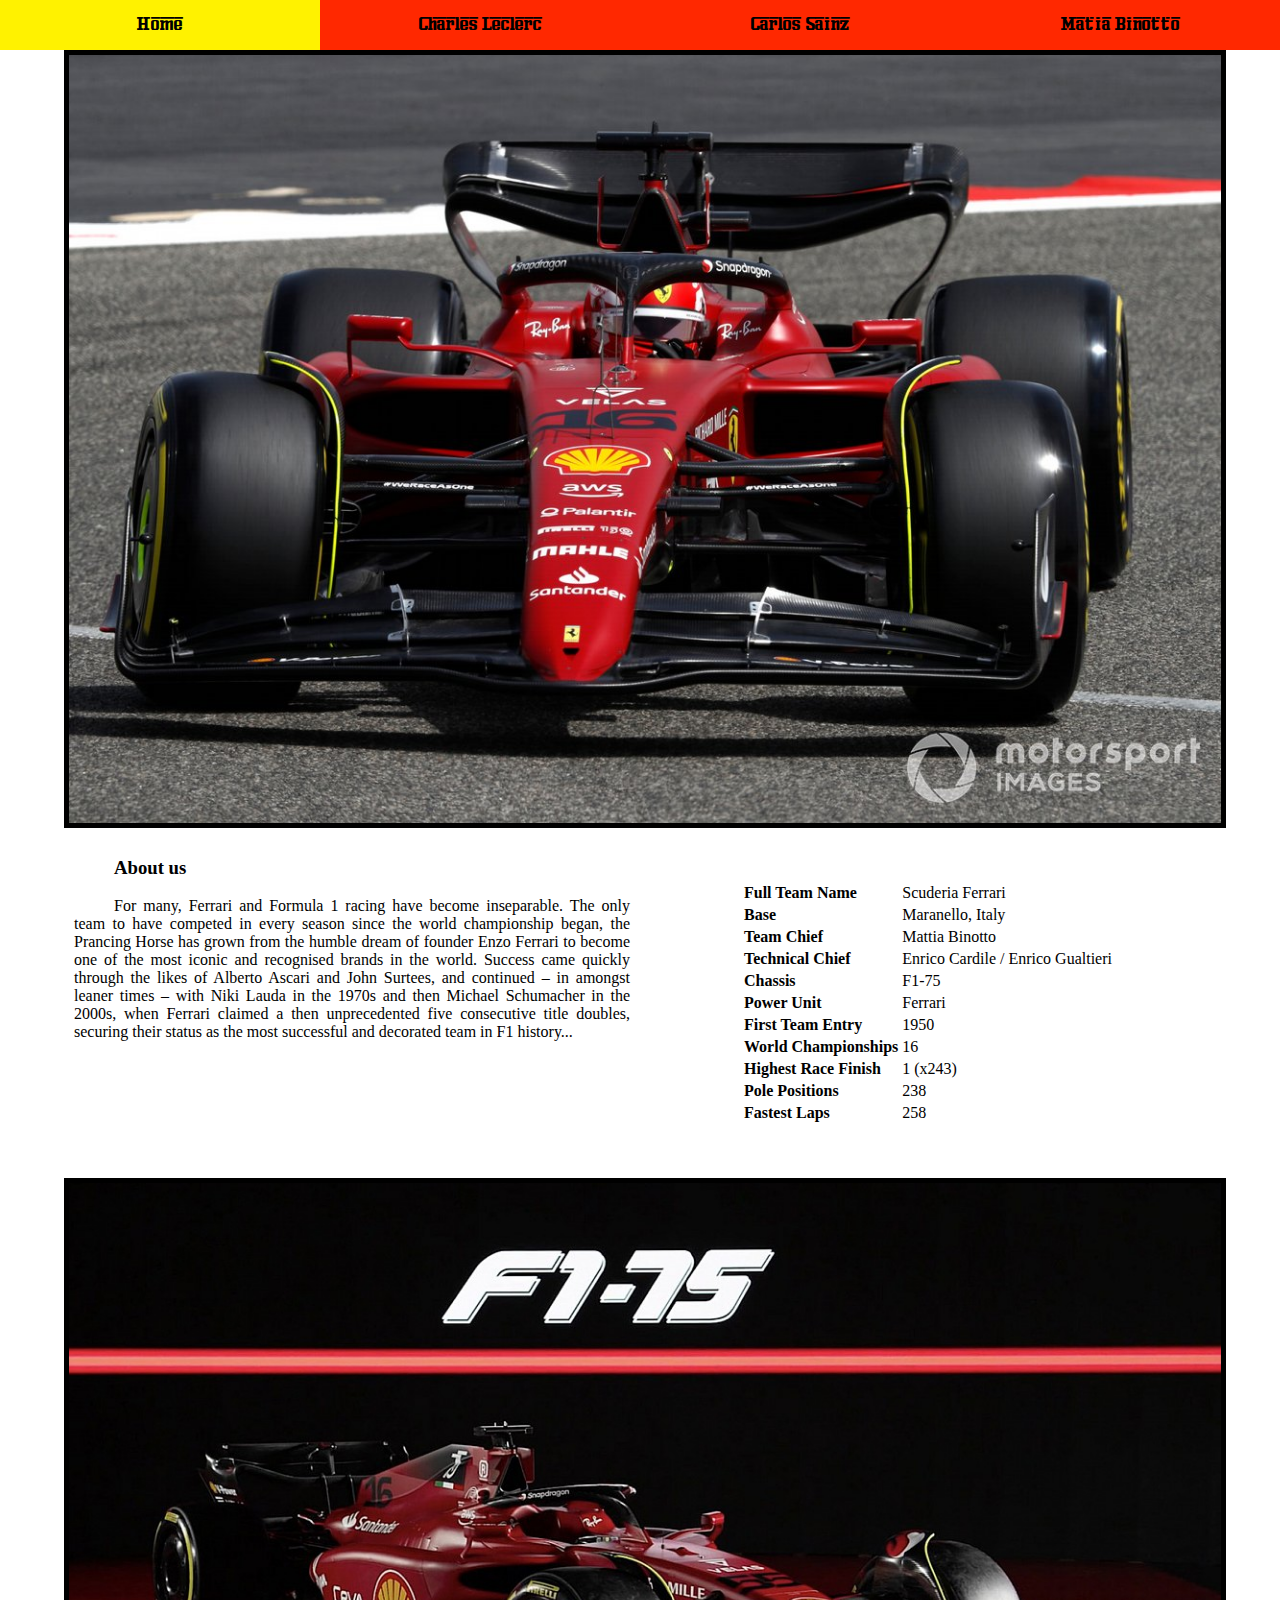
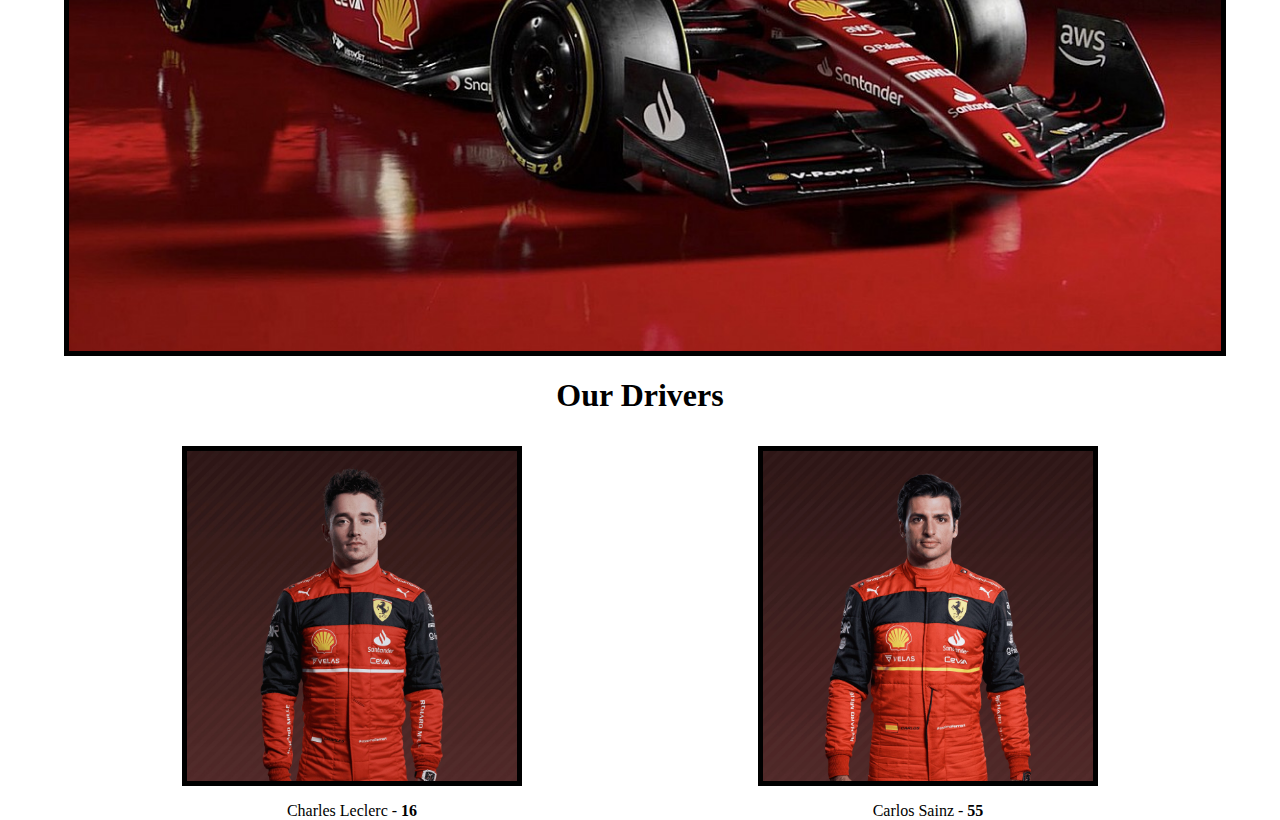
==== index.html @ 8624e308 "Add files via upload" ====
<!DOCTYPE html>
<html lang="en">
<head>
    <link rel="stylesheet" href="css/style.css">
    <meta charset="UTF-8">
    <title>Scuderia Ferrari Formula 1</title>
</head>
<body>
    <div>
        <a href="index.html">
            <div class="menuBox">
                Home
            </div>
        </a>
        <a href="charlesleclerc.html">
            <div class="menuBox">
            Charles Leclerc
            </div>
        </a>
        <a href="carlossainz.html">
            <div class="menuBox">
                Carlos Sainz
            </div>
        </a>
        <a href="matiabinotto.html">
            <div class="menuBox">
                Matia Binotto
            </div>
        </a>
    </div>
    <div class="content">
        <img class="imgFrame" src="images/charles-leclerc-ferrari-f1-75-1.jpg">
        <div class="aboutBox" id="aboutUsText">
            <h3>About us</h3>
            <p>For many, Ferrari and Formula 1 racing have become inseparable. The only team to have competed in every
                season since the world championship began, the Prancing Horse has grown from the humble dream of founder
                Enzo Ferrari to become one of the most iconic and recognised brands in the world. Success came quickly
                through the likes of Alberto Ascari and John Surtees, and continued – in amongst leaner times – with Niki
                Lauda in the 1970s and then Michael Schumacher in the 2000s, when Ferrari claimed a then unprecedented five
                consecutive title doubles, securing their status as the most successful and decorated team in F1 history...
            </p>
        </div>
        <div class="aboutBox" id="tableDiv">
            <table id="table">
                <tr>
                    <td><b>Full Team Name</b></td>
                    <td>Scuderia Ferrari</td>
                </tr>
                <tr>
                    <td><b>Base</b></td>
                    <td>Maranello, Italy</td>
                </tr>
                <tr>
                    <td><b>Team Chief</b></td>
                    <td>Mattia Binotto</td>
                </tr>
                <tr>
                    <td><b>Technical Chief</b></td>
                    <td>Enrico Cardile / Enrico Gualtieri</td>
                </tr>
                <tr>
                    <td><b>Chassis</b></td>
                    <td>F1-75</td>
                </tr>
                <tr>
                    <td><b>Power Unit</b></td>
                    <td>Ferrari</td>
                </tr>
                <tr>
                    <td><b>First Team Entry</b></td>
                    <td>1950</td>
                </tr>
                <tr>
                    <td><b>World Championships</b></td>
                    <td>16</td>
                </tr>
                <tr>
                    <td><b>Highest Race Finish</b></td>
                    <td>1 (x243)</td>
                </tr>
                <tr>
                    <td><b>Pole Positions</b></td>
                    <td>238</td>
                </tr>
                <tr>
                    <td><b>Fastest Laps</b></td>
                    <td>258</td>
                </tr>
            </table>
        </div>
        <img class="imgFrame" src="images/ferrari-f1-75-1.jpg" alt="Ferrari F1-75">
        <div class="drivers">
            <h1>Our Drivers</h1>
            <div class="aboutBox">
                <img class="imgFrame" src="images/charlesleclerc.jpg" alt="Charles Leclerc">
                <p>Charles Leclerc - <b>16</b></p>
            </div>
            <div class="aboutBox">
                <img class="imgFrame" src="images/carlossainz.jpg" alt="Carlos Sainz">
                <p>Carlos Sainz - <b>55</b></p>
            </div>
        </div>
    </div>
</body>
</html>
---- css/style.css ----
body, html {
    margin: 0;
    padding: 0;
    height: 100%;
}

@font-face {
    font-family: ferroRosso;
    src: url("../fonts/FerroRosso.ttf");
}

a {
    color: black;
    text-decoration: none;
}
.menuBox {
    margin: 0;
    box-sizing: border-box;
    width: 25%;
    height: 50px;
    line-height: 50px;
    float: left;
    text-align: center;
    background-color: #ff2800;
    vertical-align: center;
    font-family: ferroRosso;
    font-size: larger;
}

.menuBox:hover {
    background-color: #FFF200;
}

.content {
    margin-left: 5%;
    margin-right: 5%;
}

.aboutBox {
    box-sizing: border-box;
    padding: 10px;
    width: 50%;
    height: 350px;
    float: left;
}

img{
    max-width: 100%;
    max-height: 100%;
    display: block;
    margin-left: auto;
    margin-right: auto;
}

.imgFrame {
    border: 5px solid black;
}

#aboutUsText {
    font-size: medium;
    text-indent: 40px;
    text-align: justify;
}

#tableDiv {
    display: flex;
    justify-content: center;
}

#table {
    align-self: center;
}

.drivers {
    text-align: center;
}
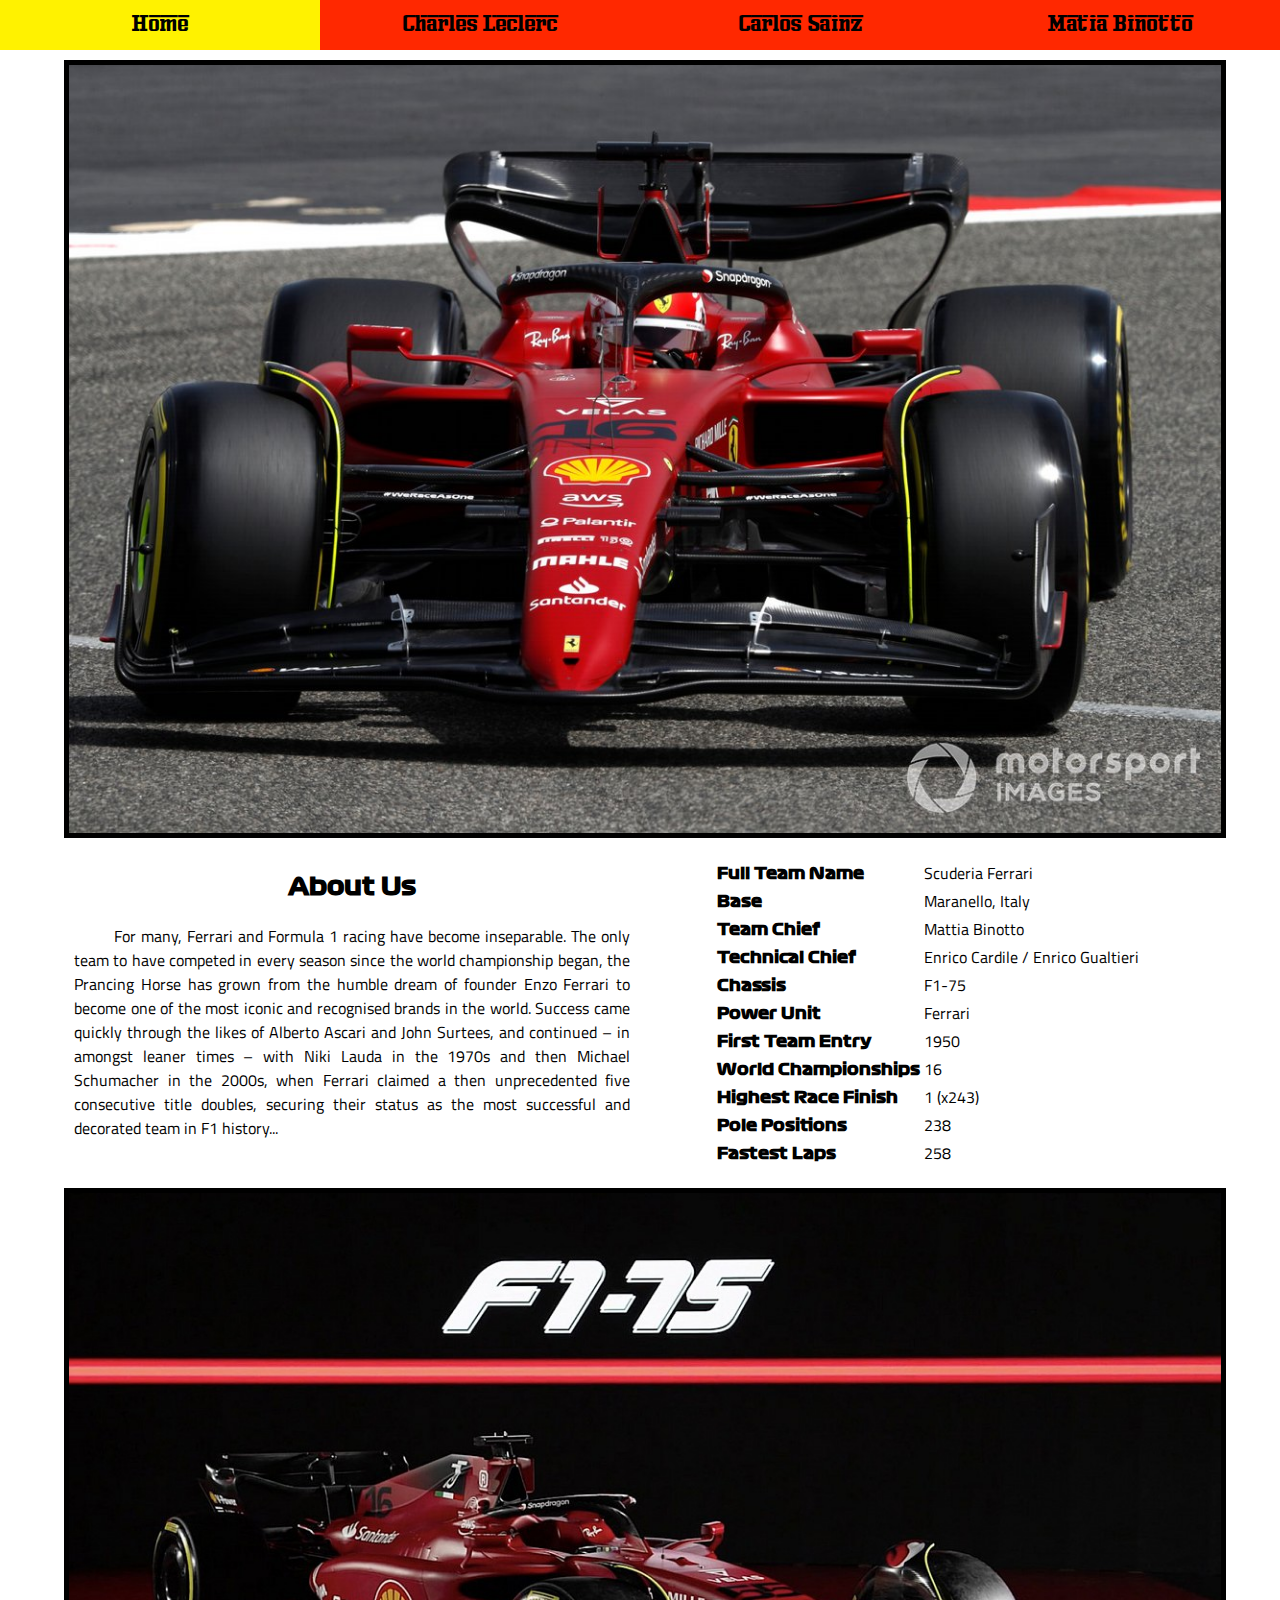
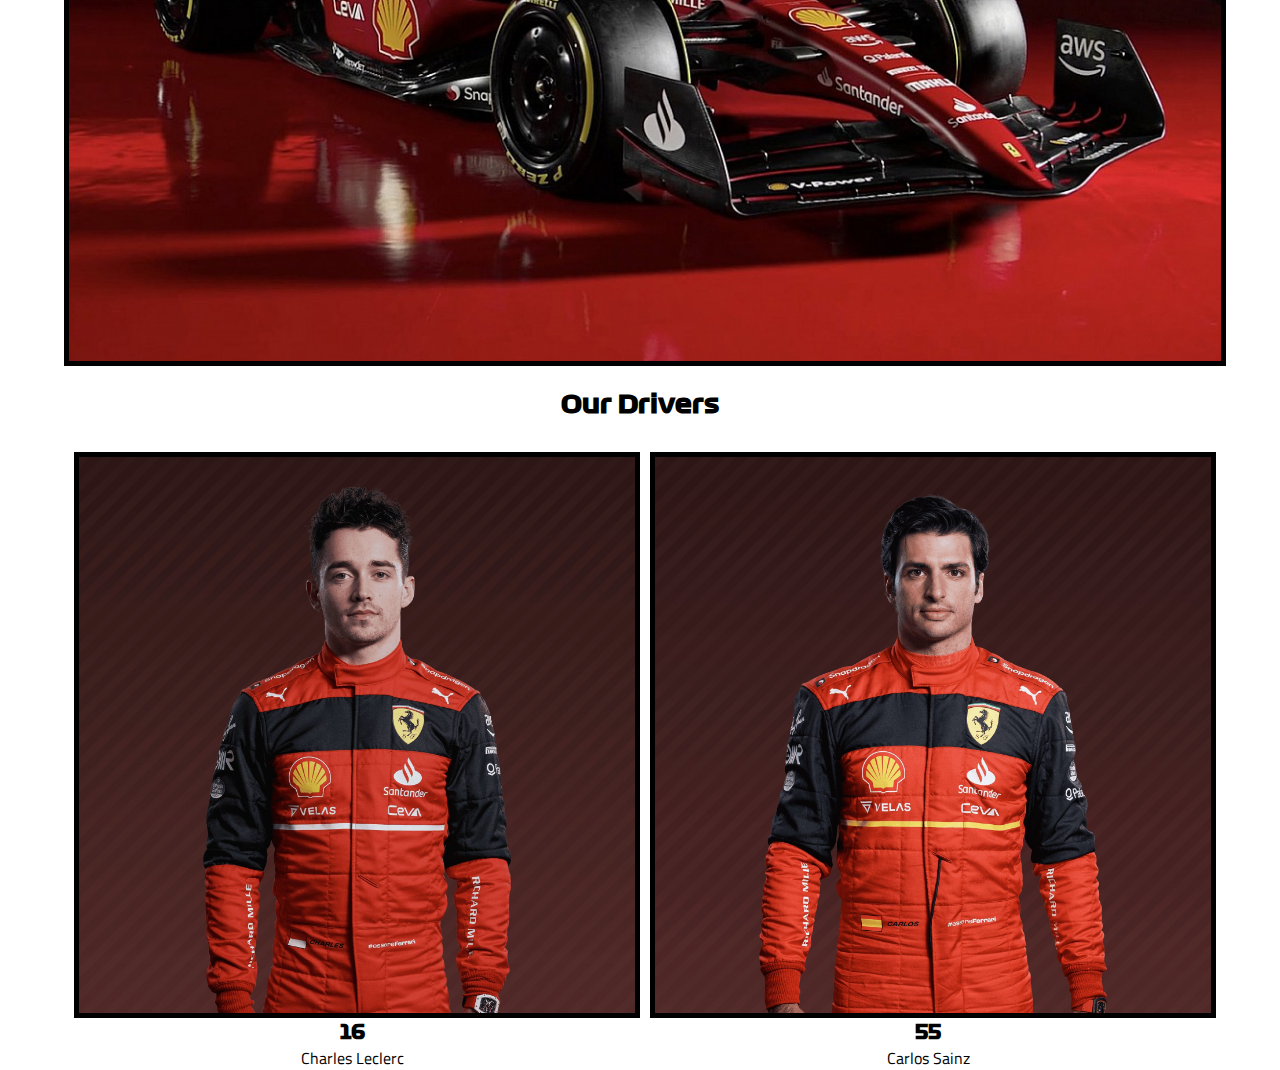
==== commit 914c0f8d: "Add files via upload" ====
--- a/index.html
+++ b/index.html
@@ -1,12 +1,16 @@
 <!DOCTYPE html>
 <html lang="en">
 <head>
-    <link rel="stylesheet" href="css/style.css">
+    <meta rel="shortcut icon" type="image/x-icon" href="images/favicon.ico">
+    <link rel="icon" type="image/png" sizes="16x16" href="images/favicon_16x16.png">
+    <link rel="icon" type="image/png" sizes="32x32" href="images/favicon_32x32.png">
+    <link rel="icon" type="image/png" sizes="256x256" href="images/favicon_256x256.png">
     <meta charset="UTF-8">
     <title>Scuderia Ferrari Formula 1</title>
+    <link rel="stylesheet" href="css/style.css">
 </head>
 <body>
-    <div>
+    <div id="fixedMenu">
         <a href="index.html">
             <div class="menuBox">
                 Home
@@ -28,11 +32,12 @@
             </div>
         </a>
     </div>
+    <div class="emptySpace"></div>
     <div class="content">
         <img class="imgFrame" src="images/charles-leclerc-ferrari-f1-75-1.jpg">
-        <div class="aboutBox" id="aboutUsText">
-            <h3>About us</h3>
-            <p>For many, Ferrari and Formula 1 racing have become inseparable. The only team to have competed in every
+        <div class="aboutBox">
+            <h2 id="aboutUsTitle"><b>About Us</b></h2>
+            <p id="aboutUsText">For many, Ferrari and Formula 1 racing have become inseparable. The only team to have competed in every
                 season since the world championship began, the Prancing Horse has grown from the humble dream of founder
                 Enzo Ferrari to become one of the most iconic and recognised brands in the world. Success came quickly
                 through the likes of Alberto Ascari and John Surtees, and continued – in amongst leaner times – with Niki
@@ -89,17 +94,24 @@
             </table>
         </div>
         <img class="imgFrame" src="images/ferrari-f1-75-1.jpg" alt="Ferrari F1-75">
-        <div class="drivers">
-            <h1>Our Drivers</h1>
-            <div class="aboutBox">
-                <img class="imgFrame" src="images/charlesleclerc.jpg" alt="Charles Leclerc">
-                <p>Charles Leclerc - <b>16</b></p>
-            </div>
-            <div class="aboutBox">
-                <img class="imgFrame" src="images/carlossainz.jpg" alt="Carlos Sainz">
-                <p>Carlos Sainz - <b>55</b></p>
-            </div>
+        <div id="drivers">
+            <h2><b>Our Drivers</b></h2>
+            <a href="charlesleclerc.html">
+                <div class="driversBox">
+                    <img class="imgFrame" src="images/charlesleclerc.jpg" alt="Charles Leclerc">
+                    <h3 class="driverName"><b>16</b></h3>
+                    <p class="driverName">Charles Leclerc</p>
+                </div>
+            </a>
+            <a href="carlossainz.html">
+                <div class="driversBox">
+                    <img class="imgFrame" src="images/carlossainz.jpg" alt="Carlos Sainz">
+                    <h3 class="driverName"><b>55</b></h3>
+                    <p class="driverName">Carlos Sainz</p>
+                </div>
+            </a>
         </div>
     </div>
+    <div class="emptySpace"></div>
 </body>
 </html>--- a/css/style.css
+++ b/css/style.css
@@ -9,9 +9,32 @@
     src: url("../fonts/FerroRosso.ttf");
 }
 
+@font-face {
+    font-family: titilliumWeb;
+    src: url("../fonts/TitilliumWeb-Regular.ttf");
+}
+
+@font-face {
+    font-family: formula1Bold;
+    src: url("../fonts/Formula1-Bold.ttf");
+}
+
 a {
     color: black;
     text-decoration: none;
+}
+
+b {
+    font-family: formula1Bold;
+}
+
+#fixedMenu {
+    position:fixed;
+    width: 100%;
+}
+
+.emptySpace {
+    height: 60px;
 }
 .menuBox {
     margin: 0;
@@ -24,7 +47,7 @@
     background-color: #ff2800;
     vertical-align: center;
     font-family: ferroRosso;
-    font-size: larger;
+    font-size: x-large;
 }
 
 .menuBox:hover {
@@ -34,6 +57,7 @@
 .content {
     margin-left: 5%;
     margin-right: 5%;
+    font-family: titilliumWeb;
 }
 
 .aboutBox {
@@ -56,6 +80,10 @@
     border: 5px solid black;
 }
 
+#aboutUsTitle {
+    text-align: center;
+}
+
 #aboutUsText {
     font-size: medium;
     text-indent: 40px;
@@ -71,6 +99,19 @@
     align-self: center;
 }
 
-.drivers {
+#drivers {
     text-align: center;
 }
+
+.driverName {
+    margin-top: 0px;
+    margin-bottom: 0px;
+}
+
+.driversBox {
+    box-sizing: border-box;
+    padding: 10px;
+    width: 50%;
+    height: 600px;
+    float: left;
+}
